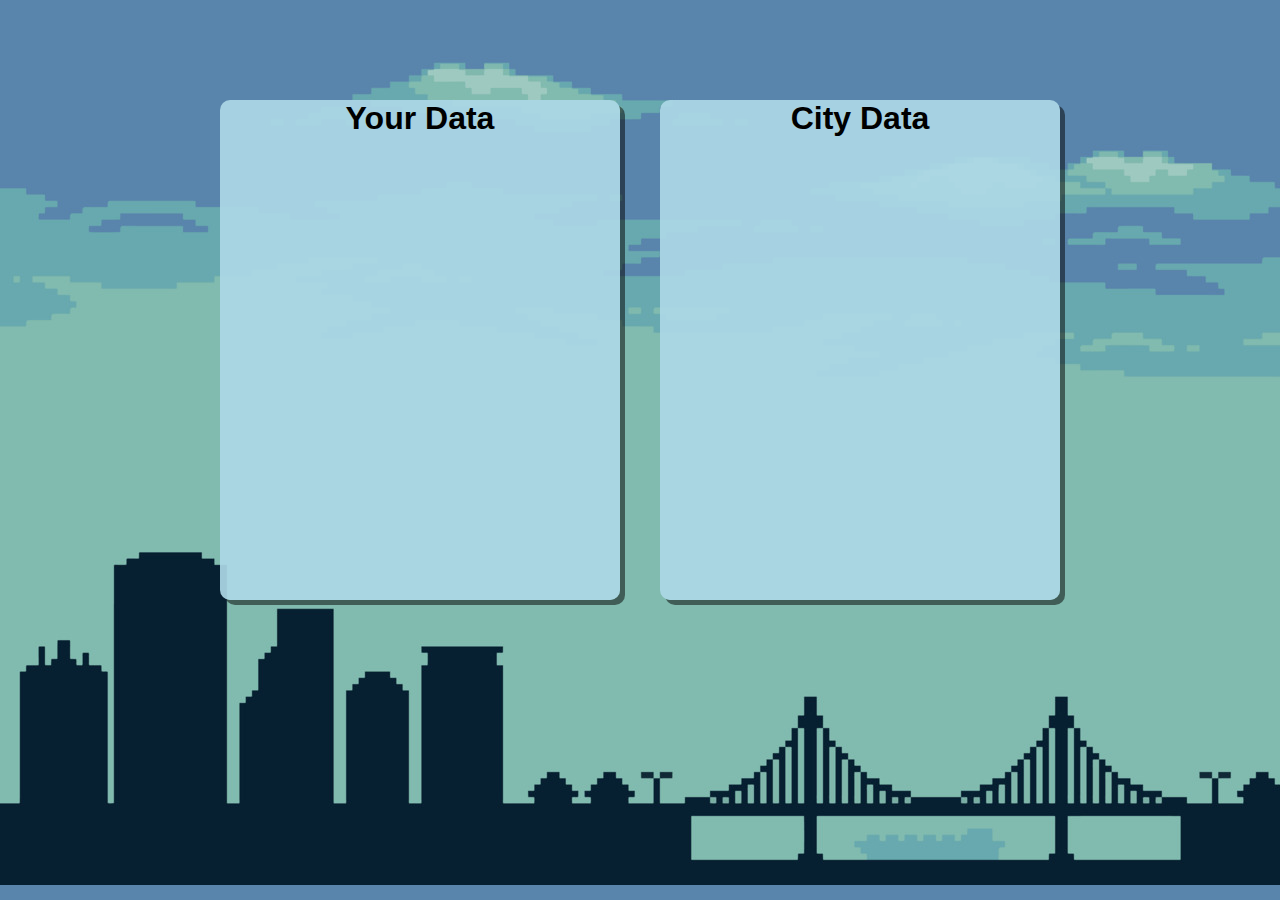
==== summary.html @ 95fc472c "style updates" ====
<!DOCTYPE html>
<html lang="en">
<head>
    <meta charset="UTF-8">
    <meta name="viewport" content="width=device-width, initial-scale=1.0">
    <title>Summary</title>
    <link rel="stylesheet" href="./sumstyle.css">
</head>
<body>
    <div id="summary">
        <div id="userData">
            <h1>Your Data</h1>
            <ul>
                <li id="userRent"></li>
                <li id="userUtility"></li>
                <li id="userGroceries"></li>
                <li id="userRestaurants"></li>
                <li id="userNone"></li>
            </ul>
        </div>
        <div id="cityData">
            <h1>City Data</h1>
            <ul>
                <li id="resultRent"></li>
                <li id="resultUtility"></li>
                <li id="resultGroceries"></li>
                <li id="resultRestaurants"></li>
                <li id="resultNone"></li>
            </ul>
        </div>
    </div>


    <script src="./index.js"></script>
</body>
</html>
---- sumstyle.css ----
* {
    text-align: center;
    /* background-color: rgb(37, 36, 36);
    color: white; */
    margin: 0;
    padding: 0;
    outline: 0;
    font-family: sans-serif;
    text-decoration: none;
    list-style: none;
    box-sizing: border-box;
}
body {
    background-image: url(./pixel-art-city-background-blue-with-buildings-constructions-bridge-and-cloudy-sky-for-8bit-game-vector.jpeg);
}

#summary {
    display: flex;
    gap: 40px;
    justify-content: center;
    align-items: center;
   
}

#userData, #cityData {
    background-color:rgba(173, 216, 230, 0.921);
    width: 400px;
    height: 500px;
    border-radius: 10px;
    margin-top: 100px;
    text-align: center;
    box-shadow: 5px 5px rgba(0, 0, 0, 0.5);
    
}
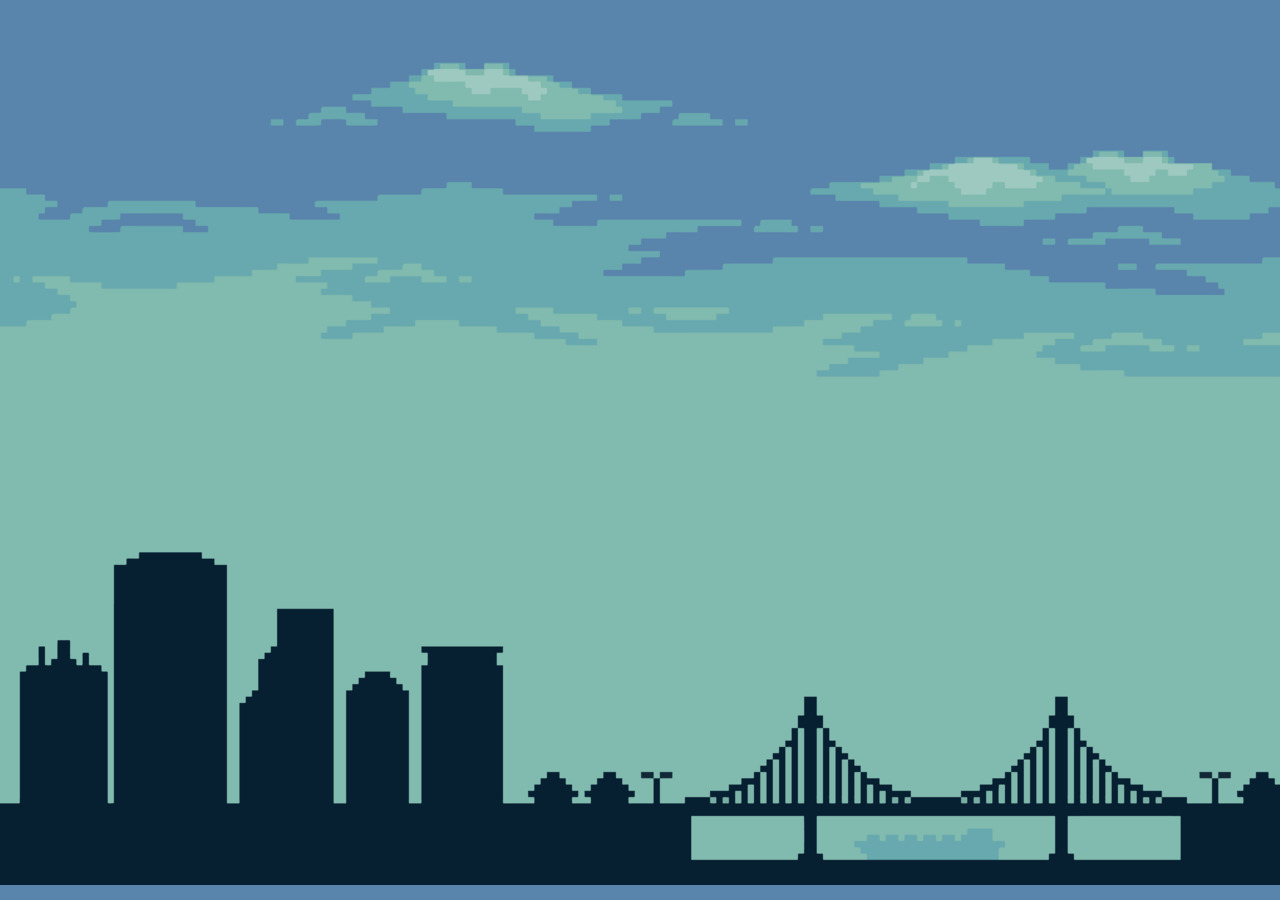
==== commit f0a34cff: "it's presentable" ====
--- a/summary.html
+++ b/summary.html
@@ -9,7 +9,7 @@
 <body>
     <div id="summary">
         <div id="userData">
-            <h1>Your Data</h1>
+            <h1 id="tester">User Data</h1>
             <ul>
                 <li id="userRent"></li>
                 <li id="userUtility"></li>
@@ -31,6 +31,6 @@
     </div>
 
 
-    <script src="./index.js"></script>
+    <script type="module" src="index.js"></script>
 </body>
 </html>